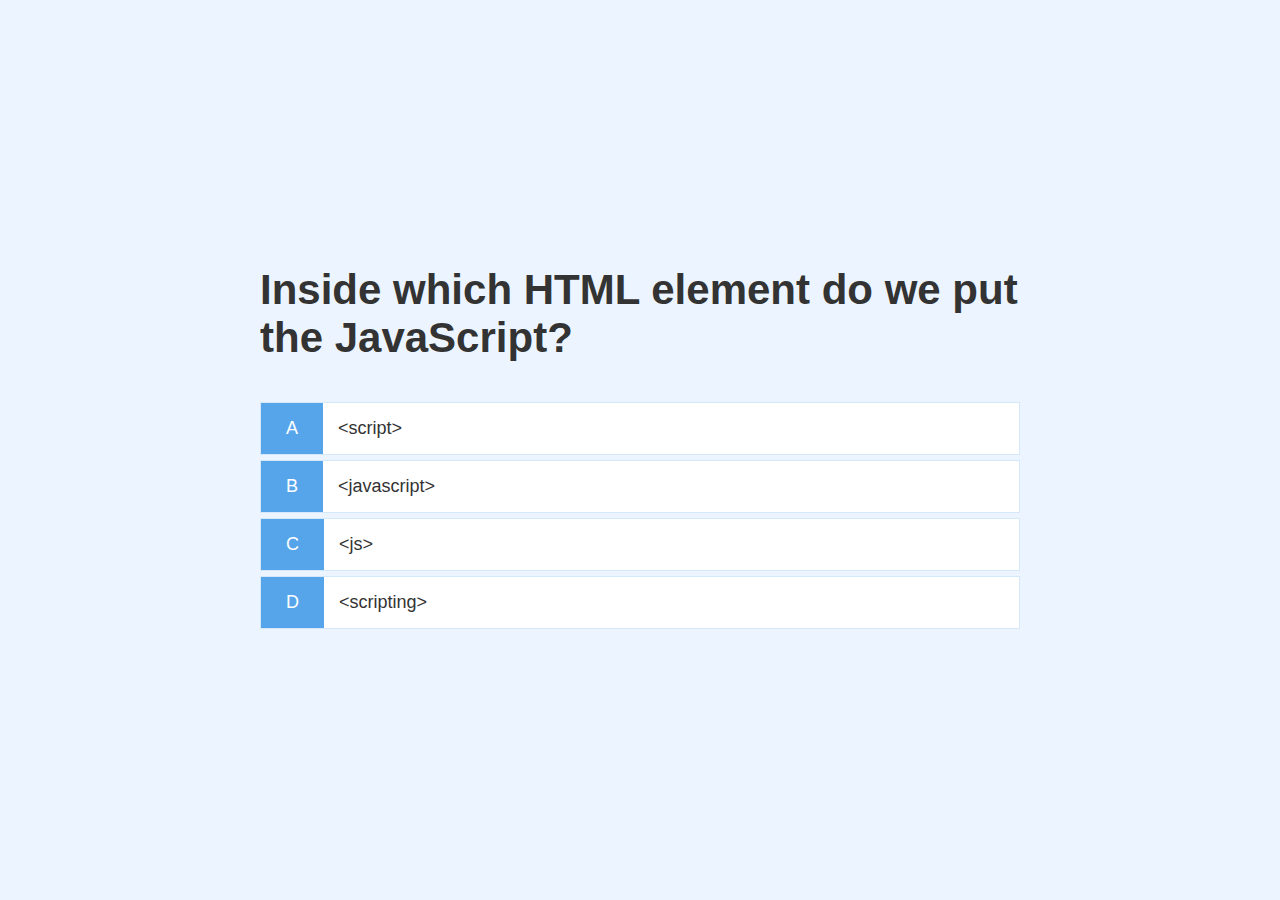
==== game.html @ aec60ebb "quick quiz" ====
<!DOCTYPE html>
<html lang="en">
<head>
    <meta charset="UTF-8">
    <meta http-equiv="X-UA-Compatible" content="IE=edge">
    <meta name="viewport" content="width=device-width, initial-scale=1.0">
    <title>Quick Quiz-Play</title>
     <link rel="stylesheet" href="app.css">
    <link rel="stylesheet" href="game.css">
</head>
<body>
    <div class="container">
        <div id="game" class="justify-center flex-column">
          <h2 id="question">What is the answer to these questions?</h2>
          <div class="choice-container">
              <p class="choice-prefix">A</p>
              <p class="choice-text" data-number="1">Choice 1</p>
          </div>

          <div class="choice-container">
            <p class="choice-prefix">B</p>
            <p class="choice-text" data-number="2">Choice 2</p>
        </div>

        <div class="choice-container">
            <p class="choice-prefix">C</p>
            <p class="choice-text" data-number="3">Choice 3</p>
        </div>

        <div class="choice-container">
            <p class="choice-prefix">D</p>
            <p class="choice-text" data-number="4">Choice 4</p>
        </div>

        </div>
    </div>

    <script src="./game.js"></script>
</body>
</html>
---- app.css ----
:root {
    background-color: #ecf5ff;
    font-size: 62.5%;
}

* {
    box-sizing: border-box;
    font-family: Arial, Helvetica, sans-serif;
    margin: 0;
    padding: 0;
    color: #333;
}

h1,h2,h3,h4 {
    margin-bottom: 1rem;
}

h1 {
    font-size: 5.4rem;
    color: #56a5eb;
    margin-bottom: 5rem;
}

h1 > span {
    font-size: 2.4rem;
    font-weight: 500;
}

h2 {
    font-size: 4.2rem;
    margin-bottom: 4rem;
    font-weight: 700;
}

h3 {
    font-size: 2.8rem;
    font-weight: 500;
}
/* Utilities */
.container {
    width: 100vw;
    height: 100vh;
    display: flex;
    justify-content: center;
    align-items: center;
    max-width: 80rem;
    margin: 0 auto;
    padding: 2rem;
   
}

.container > * {
    width: 100%;
}

.flex-column {
    display: flex;
    flex-direction: column;
}

.flex-center {
    justify-content: center;
    align-items: center;
} 

.text-center {
text-align: center;
}

.hidden {
    display: none;
}

/* Buttons */
.btn {
font-size: 1.8rem;
padding: 1rem 0;
width: 20rem;
text-align: center;
border: 0.1rem solid #56a5eb;
margin-bottom: 1rem;
text-decoration: none;
color: #56a5eb;
background-color: white;
}

.btn:hover {
    cursor: pointer;
    box-shadow: 0 0.4rem 1.4rem 0 rgba(86,185,235,0.5);
    transform: translateY(-0.1rem);
    transition: transform 150ms;
}

.btn[disabled]:hover {
    cursor: not-allowed;
    box-shadow: none;
    transform: none;
}
---- game.css ----
.choice-container {
    display: flex;
    margin-bottom: 0.5rem;
    width: 100%;
    font-size: 1.8rem;
    border:0.1rem solid rgb(86,165,235,0.25) ;
    background-color: white;
}

.choice-container:hover {
    cursor: pointer;
    box-shadow: 0 0.4rem 1.4rem 0 rgba(86,185,235,0.5);
     transform:translateY(-0.1rem);
    transition: transform 150ms;

}
.choice-prefix {
    padding: 1.5rem 2.5rem;
    background-color: #56a5eb;
    color: white;
}

.choice-text {
    padding: 1.5rem;
    width: 100%;
}
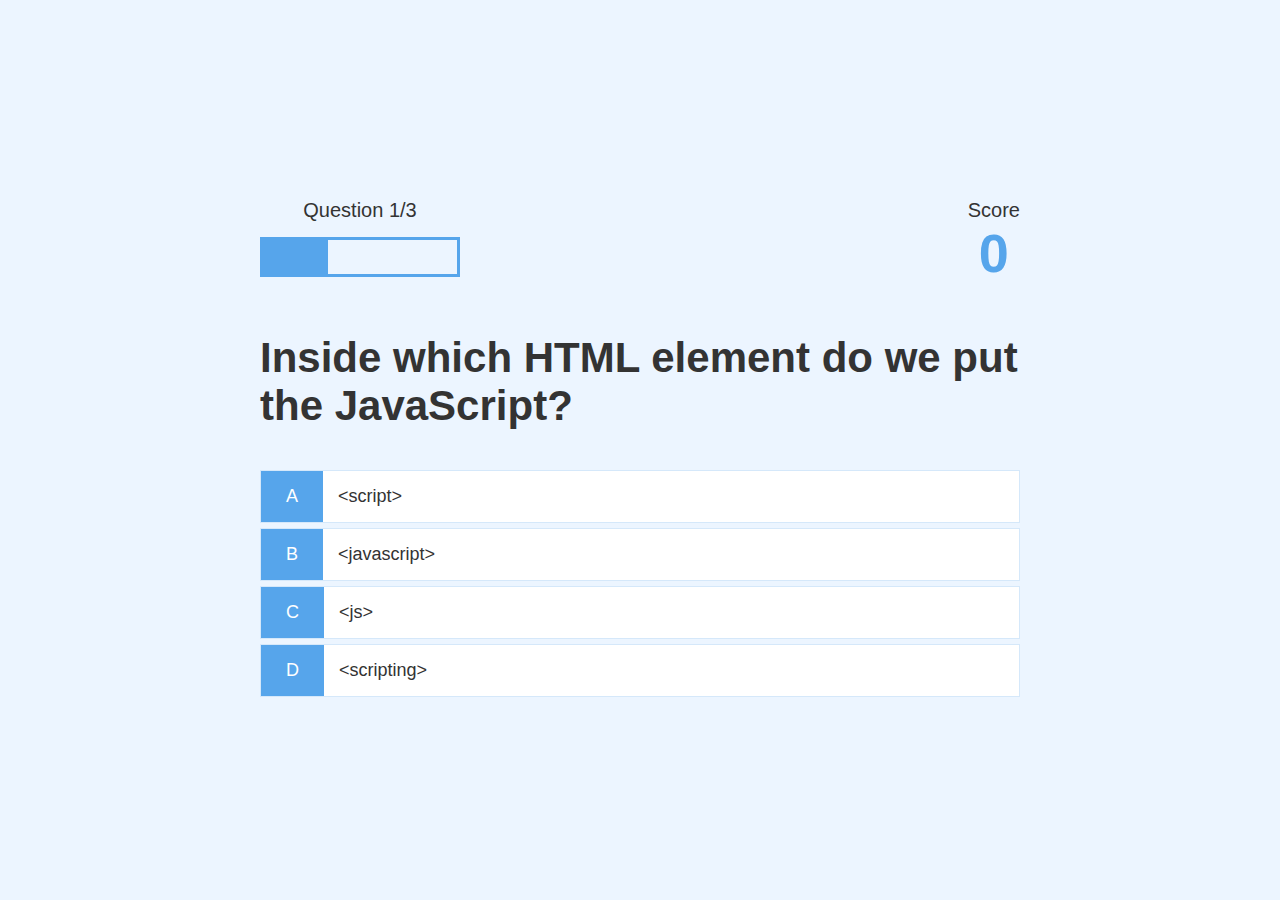
==== commit 13bd41d5: "head's up display and progress bar'" ====
--- a/game.html
+++ b/game.html
@@ -11,6 +11,28 @@
 <body>
     <div class="container">
         <div id="game" class="justify-center flex-column">
+            <div id="hud">
+               <div id="hud-item">
+                   <p class="hud-prefix" id="progressText">
+                     Question
+                   </p>
+                  <div id="progressBar">
+                      <div id="progressBarFull"></div>
+                  </div>
+
+               </div>
+
+               <div id="hud-item">
+                <p class="hud-prefix">
+                  Score
+                </p>
+                <h1 class="hud-main-text" id="score">
+                  0
+                </h1>
+            </div>
+            </div>
+
+
           <h2 id="question">What is the answer to these questions?</h2>
           <div class="choice-container">
               <p class="choice-prefix">A</p>
--- a/game.css
+++ b/game.css
@@ -23,4 +23,41 @@
 .choice-text {
     padding: 1.5rem;
     width: 100%;
+}
+
+.correct {
+    background-color: #28a745;
+}
+
+.incorrect {
+    background-color: #dc3545;
+}
+
+/* HUD */
+#hud {
+    display: flex;
+    justify-content: space-between;
+
+}
+
+.hud-prefix {
+    text-align: center;
+    font-size: 2rem;
+}
+.hud-main-text {
+    text-align: center;
+}
+
+/* Progress Bar */
+#progressBar {
+   width: 20rem; 
+   height: 4rem;
+   border: 0.32rem solid #56a5eb;
+   margin-top: 1.5rem;
+}
+
+#progressBarFull {
+   height: 3.4rem;
+   background-color: #56a5eb ;
+   width: 0%;
 }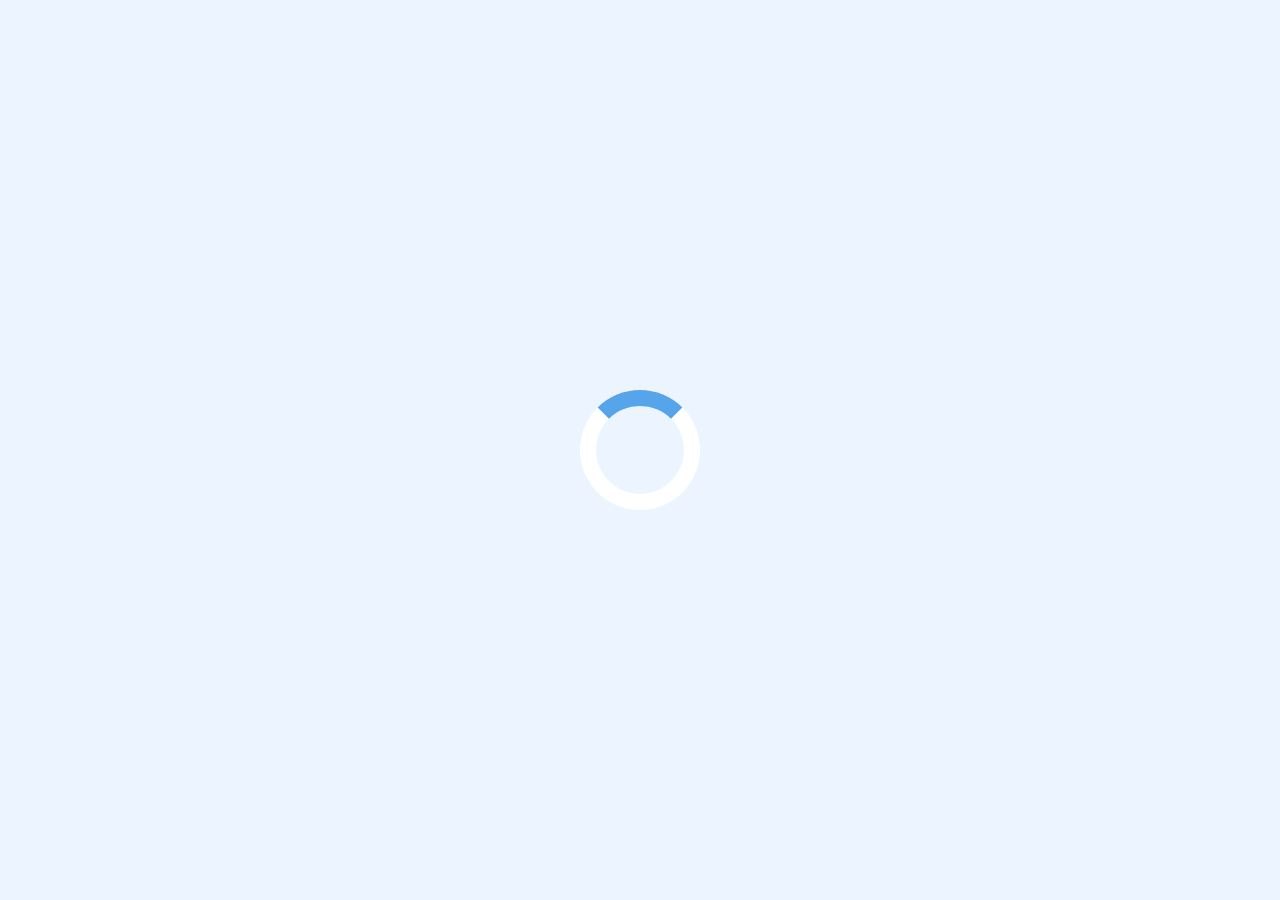
==== commit ca05b296: "quick quiz is created" ====
--- a/game.html
+++ b/game.html
@@ -1,62 +1,68 @@
 <!DOCTYPE html>
 <html lang="en">
+
 <head>
     <meta charset="UTF-8">
     <meta http-equiv="X-UA-Compatible" content="IE=edge">
     <meta name="viewport" content="width=device-width, initial-scale=1.0">
     <title>Quick Quiz-Play</title>
-     <link rel="stylesheet" href="app.css">
+    <link rel="stylesheet" href="app.css">
     <link rel="stylesheet" href="game.css">
 </head>
+
 <body>
     <div class="container">
-        <div id="game" class="justify-center flex-column">
+        <div id="loader"></div>
+
+        <div id="game" class="justify-center flex-column hidden">
             <div id="hud">
-               <div id="hud-item">
-                   <p class="hud-prefix" id="progressText">
-                     Question
-                   </p>
-                  <div id="progressBar">
-                      <div id="progressBarFull"></div>
-                  </div>
+                <div id="hud-item">
+                    <p class="hud-prefix" id="progressText">
+                        Question
+                    </p>
+                    <div id="progressBar">
+                        <div id="progressBarFull"></div>
+                    </div>
 
-               </div>
+                </div>
 
-               <div id="hud-item">
-                <p class="hud-prefix">
-                  Score
-                </p>
-                <h1 class="hud-main-text" id="score">
-                  0
-                </h1>
-            </div>
+                <div id="hud-item">
+                    <p class="hud-prefix">
+                        Score
+                    </p>
+                    <h1 class="hud-main-text" id="score">
+                        0
+                    </h1>
+                </div>
             </div>
 
 
-          <h2 id="question">What is the answer to these questions?</h2>
-          <div class="choice-container">
-              <p class="choice-prefix">A</p>
-              <p class="choice-text" data-number="1">Choice 1</p>
-          </div>
+            <h2 id="question"></h2>
+            <div class="choice-container">
+                <p class="choice-prefix">A</p>
+                <p class="choice-text" data-number="1"></p>
+            </div>
 
-          <div class="choice-container">
-            <p class="choice-prefix">B</p>
-            <p class="choice-text" data-number="2">Choice 2</p>
-        </div>
+            <div class="choice-container">
+                <p class="choice-prefix">B</p>
+                <p class="choice-text" data-number="2"></p>
+            </div>
 
-        <div class="choice-container">
-            <p class="choice-prefix">C</p>
-            <p class="choice-text" data-number="3">Choice 3</p>
-        </div>
+            <div class="choice-container">
+                <p class="choice-prefix">C</p>
+                <p class="choice-text" data-number="3"></p>
+            </div>
 
-        <div class="choice-container">
-            <p class="choice-prefix">D</p>
-            <p class="choice-text" data-number="4">Choice 4</p>
-        </div>
+            <div class="choice-container">
+                <p class="choice-prefix">D</p>
+                <p class="choice-text" data-number="4"></p>
+            </div>
 
         </div>
     </div>
 
     <script src="./game.js"></script>
+
 </body>
+
 </html>--- a/app.css
+++ b/app.css
@@ -11,7 +11,10 @@
     color: #333;
 }
 
-h1,h2,h3,h4 {
+h1,
+h2,
+h3,
+h4 {
     margin-bottom: 1rem;
 }
 
@@ -21,7 +24,7 @@
     margin-bottom: 5rem;
 }
 
-h1 > span {
+h1>span {
     font-size: 2.4rem;
     font-weight: 500;
 }
@@ -36,7 +39,9 @@
     font-size: 2.8rem;
     font-weight: 500;
 }
+
 /* Utilities */
+
 .container {
     width: 100vw;
     height: 100vh;
@@ -46,10 +51,9 @@
     max-width: 80rem;
     margin: 0 auto;
     padding: 2rem;
-   
 }
 
-.container > * {
+.container>* {
     width: 100%;
 }
 
@@ -61,10 +65,10 @@
 .flex-center {
     justify-content: center;
     align-items: center;
-} 
+}
 
 .text-center {
-text-align: center;
+    text-align: center;
 }
 
 .hidden {
@@ -72,21 +76,22 @@
 }
 
 /* Buttons */
+
 .btn {
-font-size: 1.8rem;
-padding: 1rem 0;
-width: 20rem;
-text-align: center;
-border: 0.1rem solid #56a5eb;
-margin-bottom: 1rem;
-text-decoration: none;
-color: #56a5eb;
-background-color: white;
+    font-size: 1.8rem;
+    padding: 1rem 0;
+    width: 20rem;
+    text-align: center;
+    border: 0.1rem solid #56a5eb;
+    margin-bottom: 1rem;
+    text-decoration: none;
+    color: #56a5eb;
+    background-color: white;
 }
 
 .btn:hover {
     cursor: pointer;
-    box-shadow: 0 0.4rem 1.4rem 0 rgba(86,185,235,0.5);
+    box-shadow: 0 0.4rem 1.4rem 0 rgba(86, 185, 235, 0.5);
     transform: translateY(-0.1rem);
     transition: transform 150ms;
 }
@@ -95,4 +100,30 @@
     cursor: not-allowed;
     box-shadow: none;
     transform: none;
+}
+
+/* FORMS */
+
+#end {
+    align-items: center;
+}
+
+form {
+    width: 100%;
+    display: flex;
+    flex-direction: column;
+    align-items: center;
+}
+
+input {
+    margin-bottom: 1rem;
+    width: 20rem;
+    padding: 1.5rem;
+    font-size: 1.8rem;
+    border: none;
+    box-shadow: 0 0.1rem 1.4rem 0 rgba(86, 185, 235, 0.5);
+}
+
+input::placeholder {
+    color: #aaa;
 }--- a/game.css
+++ b/game.css
@@ -3,17 +3,17 @@
     margin-bottom: 0.5rem;
     width: 100%;
     font-size: 1.8rem;
-    border:0.1rem solid rgb(86,165,235,0.25) ;
+    border: 0.1rem solid rgb(86, 165, 235, 0.25);
     background-color: white;
 }
 
 .choice-container:hover {
     cursor: pointer;
-    box-shadow: 0 0.4rem 1.4rem 0 rgba(86,185,235,0.5);
-     transform:translateY(-0.1rem);
+    box-shadow: 0 0.4rem 1.4rem 0 rgba(86, 185, 235, 0.5);
+    transform: translateY(-0.1rem);
     transition: transform 150ms;
+}
 
-}
 .choice-prefix {
     padding: 1.5rem 2.5rem;
     background-color: #56a5eb;
@@ -34,30 +34,53 @@
 }
 
 /* HUD */
+
 #hud {
     display: flex;
     justify-content: space-between;
-
 }
 
 .hud-prefix {
     text-align: center;
     font-size: 2rem;
 }
+
 .hud-main-text {
     text-align: center;
 }
 
 /* Progress Bar */
+
 #progressBar {
-   width: 20rem; 
-   height: 4rem;
-   border: 0.32rem solid #56a5eb;
-   margin-top: 1.5rem;
+    width: 20rem;
+    height: 4rem;
+    border: 0.32rem solid #56a5eb;
+    margin-top: 1.5rem;
 }
 
 #progressBarFull {
-   height: 3.4rem;
-   background-color: #56a5eb ;
-   width: 0%;
+    height: 3.4rem;
+    background-color: #56a5eb;
+    width: 0%;
+}
+
+/* Loader */
+
+#loader {
+    border: 1.6rem solid white;
+    border-radius: 50%;
+    border-top: 1.6rem solid #56a5eb;
+    width: 12rem;
+    height: 12rem;
+    animation: spin 2s linear infinite;
+}
+
+@keyframes spin {
+    0% {
+        transform: rotate(0deg);
+    }
+
+    100% {
+        transform: rotate(360deg);
+    }
 }